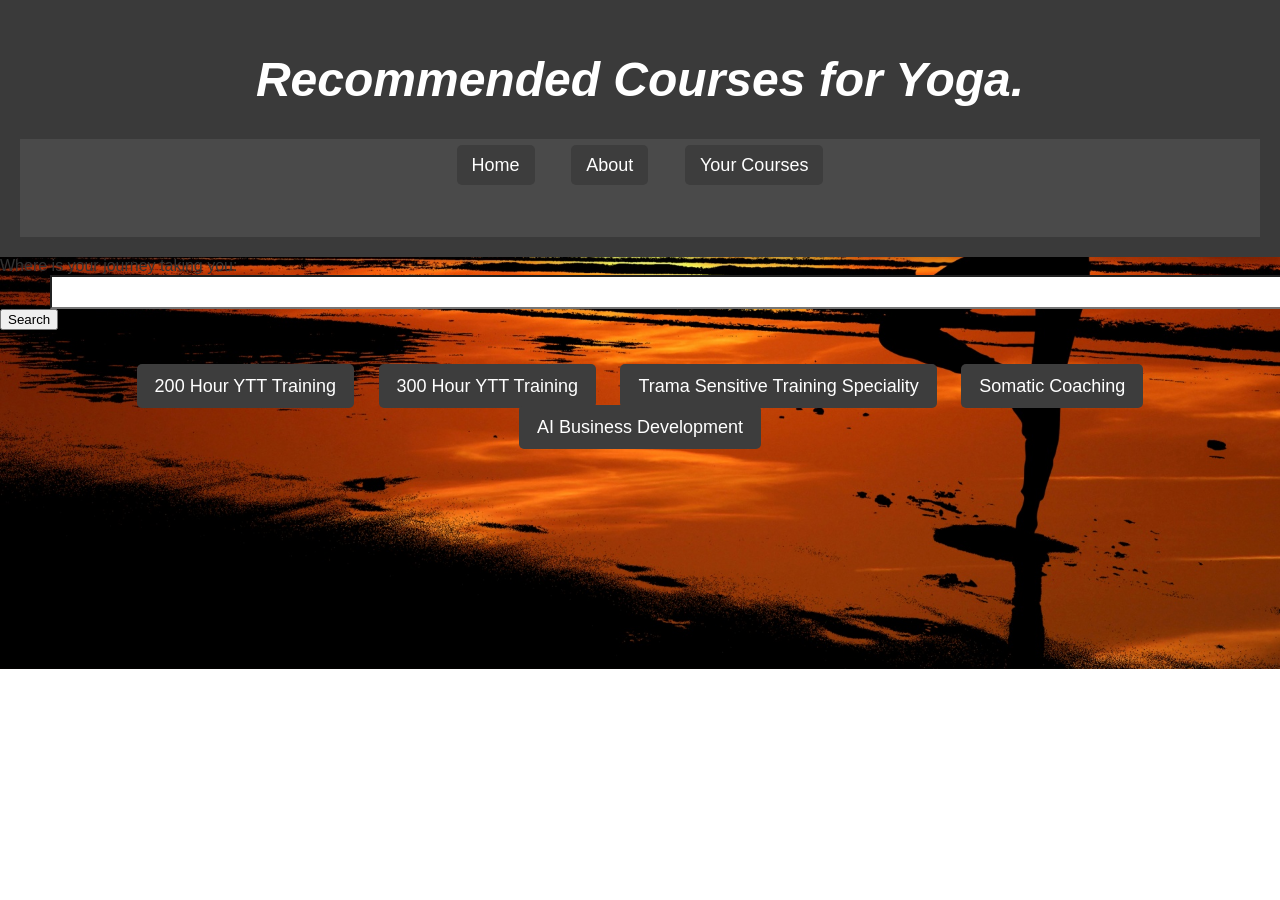
==== index.html @ f9510e7f "1904202" ====
<!DOCTYPE html>
<html lang="en">

<head>
    <meta charset="utf-8">
    <meta name="viewport" content="width=device-width, initial-scale=1.0">
    <meta name="description" content="Final Project for Group 4">
    <title>Recommended Courses for Yoga.</title>
    <link rel="stylesheet" type="text/css" href="FinalCSS.css">
    <style>
        body {
            background-image: url(./assets/yoga-silhouette-sunset-beach\ \(2\).jpg);
            background-size: cover;
            /* Ensures the image covers the entire background */
            background-repeat: no-repeat;
            /* Prevents the image from repeating */
        }
    </style>

</head>

<body>

    <div class="logo">
        <img src="./assets/Driven2beBetter1.png" alt="Yoga Logo" class="logo">
    </div>

    <header>
        <h1><a href="index.html"><b><i>Recommended Courses for Yoga.</i></b></a></h1>

        <div id="navbar">
            <nav>
                <ul>
                    <li><a href="index.html">Home</a></li>
                    <li><a href="about.html">About</a></li>
                    <li><a href="courses.html">Your Courses</a></li>
                </ul>
            </nav>
        </div>
    </header>

    <label for="site-search">Where is your journey taking you:</label>
    <input type="search" class="site-search" id="ite-search" name="q">
    <button class="search-button" type="submit">Search</button>

    <ul>
        <li><a href="#ytt_training_200_hours">200 Hour YTT Training</a></li>
        <li><a href="#ytt_training_300_hours">300 Hour YTT Training</a></li>
        <li><a href="#trama_sensitive_training">Trama Sensitive Training Speciality</a></li>
        <li><a href="#somatic_coaching">Somatic Coaching</a></li>
        <li><a href="#ai-business-development">AI Business Development</a></li>
    </ul>

    <div id="ytt_training_200_hours" class="course-section">
        <h2>200 Hour YTT Training</h2>
        <p>This is where the Learning <b><i><u>Begins</u></i></b></p>
    </div>

    <div id="ytt_training_300_hours" class="course-section">
        <h2>300 Hour YTT Training</h2>
        <p>It's time to go deep on the history, the physics, and how to lead a class.</p>
    </div>

    <div id="trama_sensitive_training" class="course-section">
        <h2>Trama Sensitive Training Speciality</h2>
        <p>This is a comlex series of skills that develop you on a new level. You learn how to help people that have
            delt with tough life situations. You learn what to look for when leading a class and how to hold space for
            them.</p>
    </div>

    <div id="somatic_coaching" class="course-section">
        <h2>Somatic Coaching</h2>
        <p>Now we get to Yoga in real life. You learn how to take what you learn on the mat and apply it. You also learn
            how to help others reconize when their body and mind is telling them what it needs. You then help make life
            plans to give the body what it needs.</p>
    </div>

    <div id="ai-business-development" class="course-section">
        <h2>AI Business Development</h2>
        <p>Welcome to Yoga in the 21st century. This is where you take the ancient art of yoga and add that modern day
            flare. You learn how to leverage Social Media and AI to develop your business.</p>
    </div>

    <script>
        function showSection() {
            let hash = window.location.hash.substring(1); // Get the part after #
            let sections = document.querySelectorAll('.course-section');

            sections.forEach(section => {
                section.classList.remove('active');
                if (section.id === hash) {
                    section.classList.add('active');
                }
            });
        }

        window.addEventListener('hashchange', showSection);
        window.addEventListener('load', showSection);
    </script>

</body>

</html>
---- FinalCSS.css ----
body {
  background-image: "./assets/._profileimage.png";
  background-size: cover;
  background-position: center;
  background-repeat: no-repeat;
  font-family: "Poppins", sans-serif;
  color: #333333;
  margin: 0;
  padding: 0;
}
.logo {
  max-width: 0px;
  max-height: 0px;
}

p {
  max-width: 600px;
  background: white;
  padding: 15px 20px;
  margin: 20px auto;
  border-radius: 8px;
  box-shadow: 0px 4px 8px rgba(0, 0, 0, 0.1);
  text-align: center;
  font-size: 18px;
  line-height: 1.6;
  color: #333;
}
ul {
  padding: bottom 250px;
}
h1,
h2 {
  font-weight: 600;
}

p,
ul li,
a {
  font-weight: 400;
}

header {
  background: #3a3a3a;
  color: white;
  text-align: center;
  padding: 20px;
  font-size: 24px;
  font-weight: bold;
  box-shadow: 0px 4px 8px rgba(0, 0, 0, 0.2);
}

header h1 a {
  text-decoration: none;
  color: white;
  transition: 0.3s;
}

header h1 a:hover {
  color: #dcdcdc;
}

#navbar {
  background: #4a4a4a;
  padding: 10px 0;
  text-align: center;
  padding-bottom: 60px;
}

#navbar ul {
  list-style: none;
  padding: 0;
  margin: 0;
}

#navbar ul li {
  display: inline;
  margin: 0 15px;
}

#navbar ul li a {
  text-decoration: none;
  color: white;
  font-size: 18px;
  padding: 10px 15px;
  transition: 0.3s;
}

#navbar ul li a:hover {
  background: #5a5a5a;
  border-radius: 5px;
}

ul {
  list-style: none;
  padding: 20px;
  text-align: center;
}

ul li {
  display: inline-block;
  margin: 10px;
}

ul li a {
  text-decoration: none;
  background: #3d3d3d;
  color: white;
  padding: 12px 18px;
  font-size: 18px;
  border-radius: 5px;
  transition: 0.3s;
}

ul li a:hover {
  background: #5d5d5d;
}

.course-section {
  display: none;
  background: white;
  max-width: 800px;
  margin: 30px auto;
  padding: 20px;
  border-radius: 8px;
  box-shadow: 0px 4px 10px rgba(0, 0, 0, 0.1);
  border-left: 5px solid #666;
}

.course-section.active {
  display: block;
}

.course-section h2 {
  color: #444;
  font-size: 28px;
  margin-bottom: 10px;
}

@media (max-width: 768px) {
  header {
    font-size: 20px;
    padding: 15px;
  }

  ul li {
    display: block;
    margin: 10px 0;
  }

  ul li a {
    width: 80%;
    display: block;
    text-align: center;
  }

  .course-section {
    width: 90%;
    padding: 15px;
  }
}
.search-bar,
.site-search,
.search-bar input {
  display: flex;
  flex-direction: column;
  align-items: center;
  justify-content: space-around;
  justify-items: space-around;
  align-items: center;
  text-align: center;
  width: 100%;
  padding: auto;
}
.search-bar {
  padding-top: 1500px;
  font-size: 24px;
  font-weight: bold;
  color: #333;
  height: fit-content;
}
.search-bar input {
  border: 1px solid green;
  border-radius: 5px;
  font-size: 16px;
  box-sizing: border-box;
  margin-bottom: 20px;
}
.site-search {
  margin-left: 50px;
  font-size: 24px;
  font-weight: bold;
  color: #333;
  text-decoration: none;
  background-color: #fff;
}
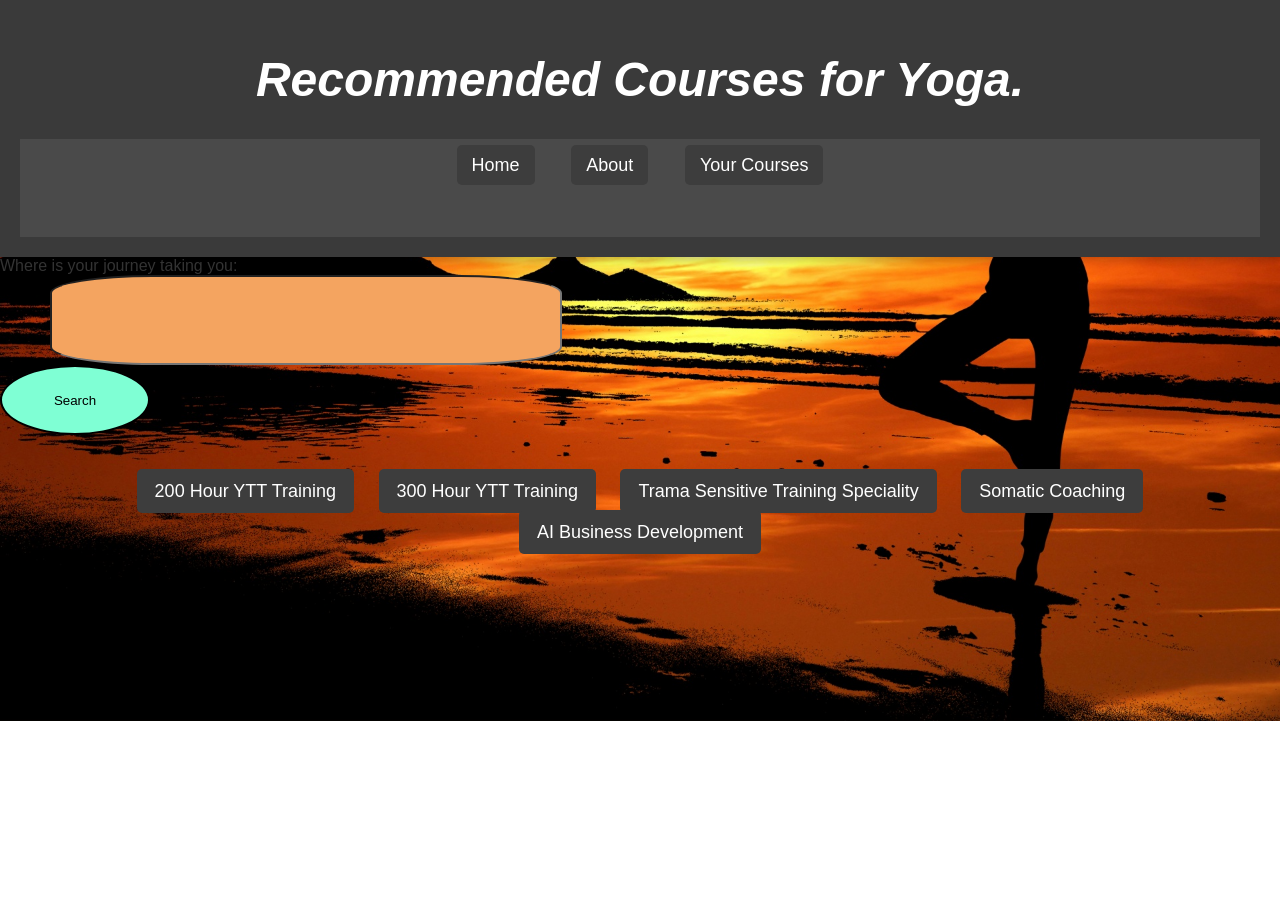
==== commit c810e4e9: "190422026" ====
--- a/index.html
+++ b/index.html
@@ -40,7 +40,7 @@
     </header>
 
     <label for="site-search">Where is your journey taking you:</label>
-    <input type="search" class="site-search" id="ite-search" name="q">
+    <input type="search" class="site-search" id="site-search" name="site-search">
     <button class="search-button" type="submit">Search</button>
 
     <ul>
--- a/FinalCSS.css
+++ b/FinalCSS.css
@@ -177,6 +177,7 @@
   font-weight: bold;
   color: #333;
   height: fit-content;
+  max-width: 50% !important;
 }
 .search-bar input {
   border: 1px solid green;
@@ -187,9 +188,30 @@
 }
 .site-search {
   margin-left: 50px;
-  font-size: 24px;
+  font-size: x-large;
   font-weight: bold;
   color: #333;
   text-decoration: none;
-  background-color: #fff;
-}
+  background-color: sandybrown;
+  cursor: pointer;
+  color: white;
+  padding: 10px 20px;
+  border-radius: 20%;
+  width: 1100px;
+  height: 90px;
+  max-width: 40% !important;
+}
+.search-button {
+  border: 2px black solid;
+  background-color: aquamarine;
+  color: black;
+  padding: 10px 20px;
+  border-radius: 50%;
+  width: 150px;
+  height: 70px;
+  display: flex;
+  align-items: center;
+  justify-content: center;
+  justify-items: center;
+  text-align: center;
+}
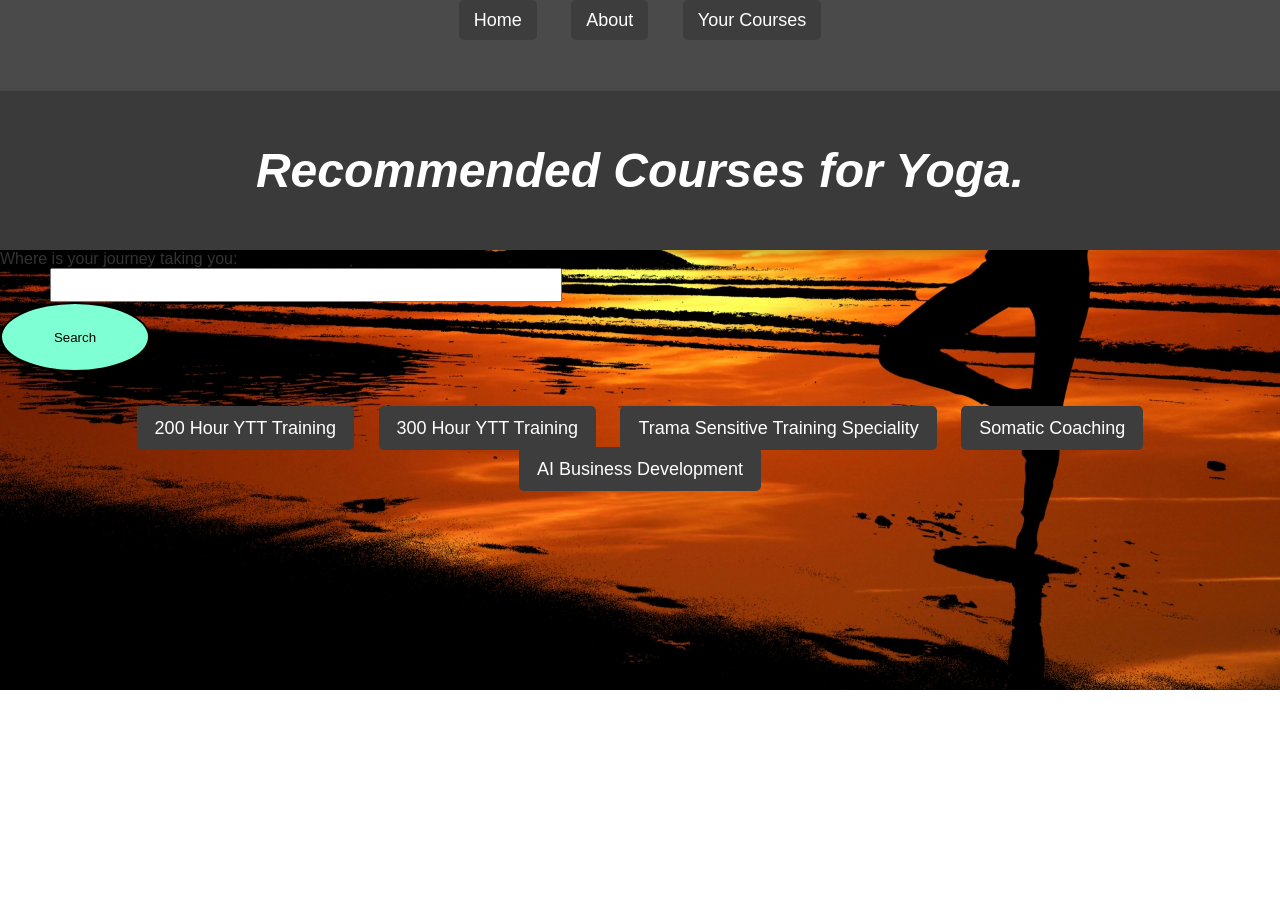
==== commit a3939c78: "19042026" ====
--- a/index.html
+++ b/index.html
@@ -7,6 +7,7 @@
     <meta name="description" content="Final Project for Group 4">
     <title>Recommended Courses for Yoga.</title>
     <link rel="stylesheet" type="text/css" href="FinalCSS.css">
+    <!-- Background Image -->
     <style>
         body {
             background-image: url(./assets/yoga-silhouette-sunset-beach\ \(2\).jpg);
@@ -20,29 +21,30 @@
 </head>
 
 <body>
-
+    <!-- Logo -->
     <div class="logo">
         <img src="./assets/Driven2beBetter1.png" alt="Yoga Logo" class="logo">
     </div>
-
+    <!-- Navbar -->
+    <div id="navbar">
+        <nav>
+            <ul>
+                <li><a href="index.html">Home</a></li>
+                <li><a href="about.html">About</a></li>
+                <li><a href="courses.html">Your Courses</a></li>
+            </ul>
+        </nav>
+    </div>
+    <!--Header  -->
     <header>
         <h1><a href="index.html"><b><i>Recommended Courses for Yoga.</i></b></a></h1>
 
-        <div id="navbar">
-            <nav>
-                <ul>
-                    <li><a href="index.html">Home</a></li>
-                    <li><a href="about.html">About</a></li>
-                    <li><a href="courses.html">Your Courses</a></li>
-                </ul>
-            </nav>
-        </div>
     </header>
-
+    <!--Search Bar  -->
     <label for="site-search">Where is your journey taking you:</label>
     <input type="search" class="site-search" id="site-search" name="site-search">
     <button class="search-button" type="submit">Search</button>
-
+    <!--Buttons  -->
     <ul>
         <li><a href="#ytt_training_200_hours">200 Hour YTT Training</a></li>
         <li><a href="#ytt_training_300_hours">300 Hour YTT Training</a></li>
@@ -50,31 +52,32 @@
         <li><a href="#somatic_coaching">Somatic Coaching</a></li>
         <li><a href="#ai-business-development">AI Business Development</a></li>
     </ul>
-
+    <!-- Button Details  -->
+    <!-- 200 hr -->
     <div id="ytt_training_200_hours" class="course-section">
         <h2>200 Hour YTT Training</h2>
         <p>This is where the Learning <b><i><u>Begins</u></i></b></p>
     </div>
-
+    <!-- 300 hr -->
     <div id="ytt_training_300_hours" class="course-section">
         <h2>300 Hour YTT Training</h2>
         <p>It's time to go deep on the history, the physics, and how to lead a class.</p>
     </div>
-
+    <!-- Trama -->
     <div id="trama_sensitive_training" class="course-section">
         <h2>Trama Sensitive Training Speciality</h2>
         <p>This is a comlex series of skills that develop you on a new level. You learn how to help people that have
             delt with tough life situations. You learn what to look for when leading a class and how to hold space for
             them.</p>
     </div>
-
+    <!-- Somatic -->
     <div id="somatic_coaching" class="course-section">
         <h2>Somatic Coaching</h2>
         <p>Now we get to Yoga in real life. You learn how to take what you learn on the mat and apply it. You also learn
             how to help others reconize when their body and mind is telling them what it needs. You then help make life
             plans to give the body what it needs.</p>
     </div>
-
+    <!--AI  -->
     <div id="ai-business-development" class="course-section">
         <h2>AI Business Development</h2>
         <p>Welcome to Yoga in the 21st century. This is where you take the ancient art of yoga and add that modern day
--- a/FinalCSS.css
+++ b/FinalCSS.css
@@ -178,6 +178,7 @@
   color: #333;
   height: fit-content;
   max-width: 50% !important;
+  cursor: pointer;
 }
 .search-bar input {
   border: 1px solid green;
@@ -192,13 +193,7 @@
   font-weight: bold;
   color: #333;
   text-decoration: none;
-  background-color: sandybrown;
-  cursor: pointer;
-  color: white;
-  padding: 10px 20px;
-  border-radius: 20%;
-  width: 1100px;
-  height: 90px;
+  color: white;
   max-width: 40% !important;
 }
 .search-button {
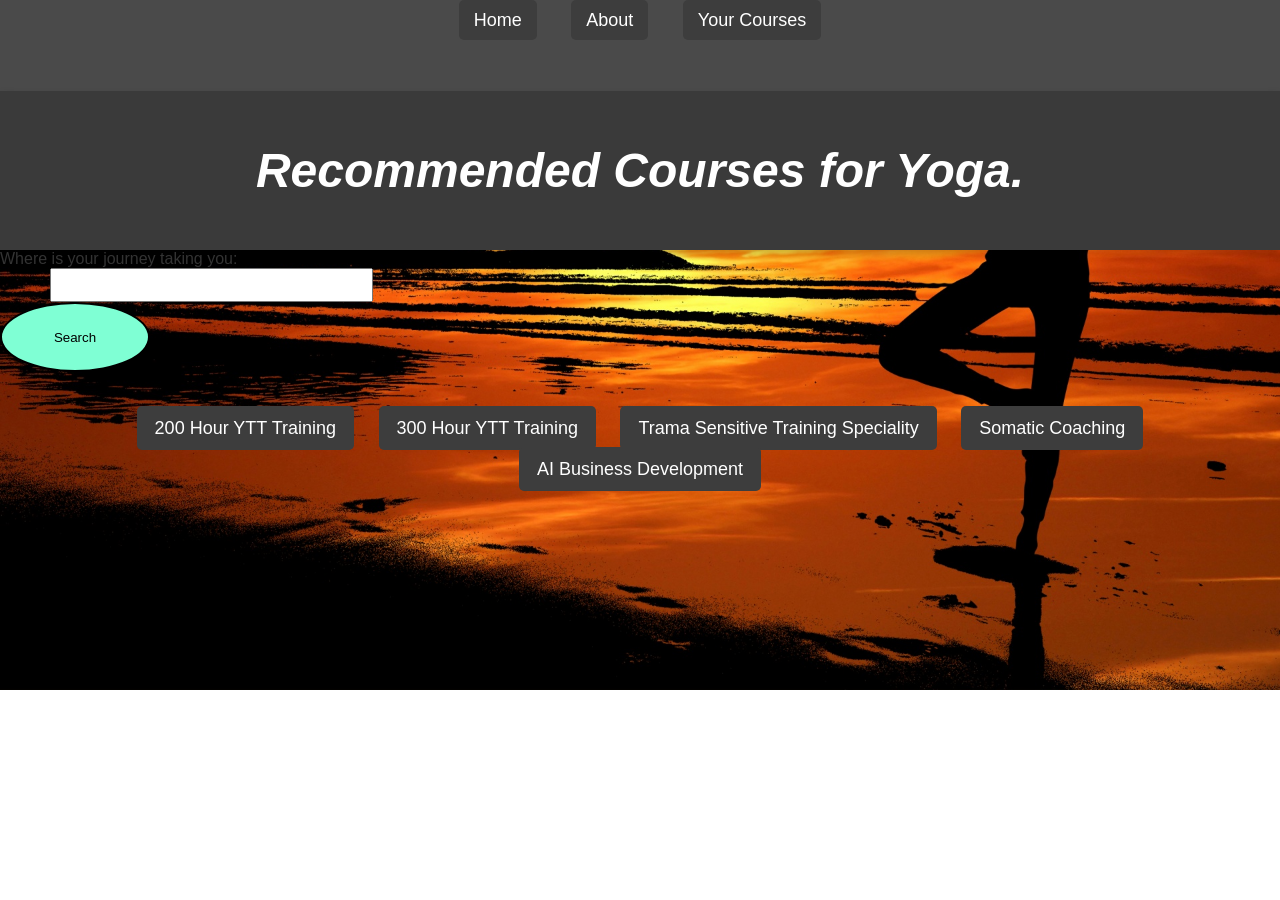
==== commit 10e3750a: "19" ====
--- a/index.html
+++ b/index.html
@@ -41,7 +41,7 @@
 
     </header>
     <!--Search Bar  -->
-    <label for="site-search">Where is your journey taking you:</label>
+    <label for="search-title">Where is your journey taking you:</label>
     <input type="search" class="site-search" id="site-search" name="site-search">
     <button class="search-button" type="submit">Search</button>
     <!--Buttons  -->
--- a/FinalCSS.css
+++ b/FinalCSS.css
@@ -158,20 +158,15 @@
     padding: 15px;
   }
 }
-.search-bar,
-.site-search,
-.search-bar input {
-  display: flex;
-  flex-direction: column;
-  align-items: center;
-  justify-content: space-around;
-  justify-items: space-around;
-  align-items: center;
-  text-align: center;
+
+.search-bar {
+  display: flex;
+  flex-direction: column;
+  align-items: center;
+  justify-content: space-around;
+  justify-items: space-around;
   width: 100%;
-  padding: auto;
-}
-.search-bar {
+  align-content: center;
   padding-top: 1500px;
   font-size: 24px;
   font-weight: bold;
@@ -188,6 +183,12 @@
   margin-bottom: 20px;
 }
 .site-search {
+  display: flex;
+  flex-direction: column;
+  align-items: center;
+  align-content: center;
+  justify-content: space-around;
+  justify-items: space-around;
   margin-left: 50px;
   font-size: x-large;
   font-weight: bold;
@@ -197,6 +198,12 @@
   max-width: 40% !important;
 }
 .search-button {
+  display: flex;
+  flex-direction: column;
+  align-items: center;
+  align-content: center;
+  justify-content: space-around;
+  justify-items: space-around;
   border: 2px black solid;
   background-color: aquamarine;
   color: black;
@@ -210,3 +217,14 @@
   justify-items: center;
   text-align: center;
 }
+.search-title {
+  display: flex;
+  flex-direction: column;
+  align-items: center;
+  align-content: center;
+  justify-content: space-around;
+  justify-items: space-around;
+  font-size: x-large;
+  font-weight: bold;
+  color: #333;
+}
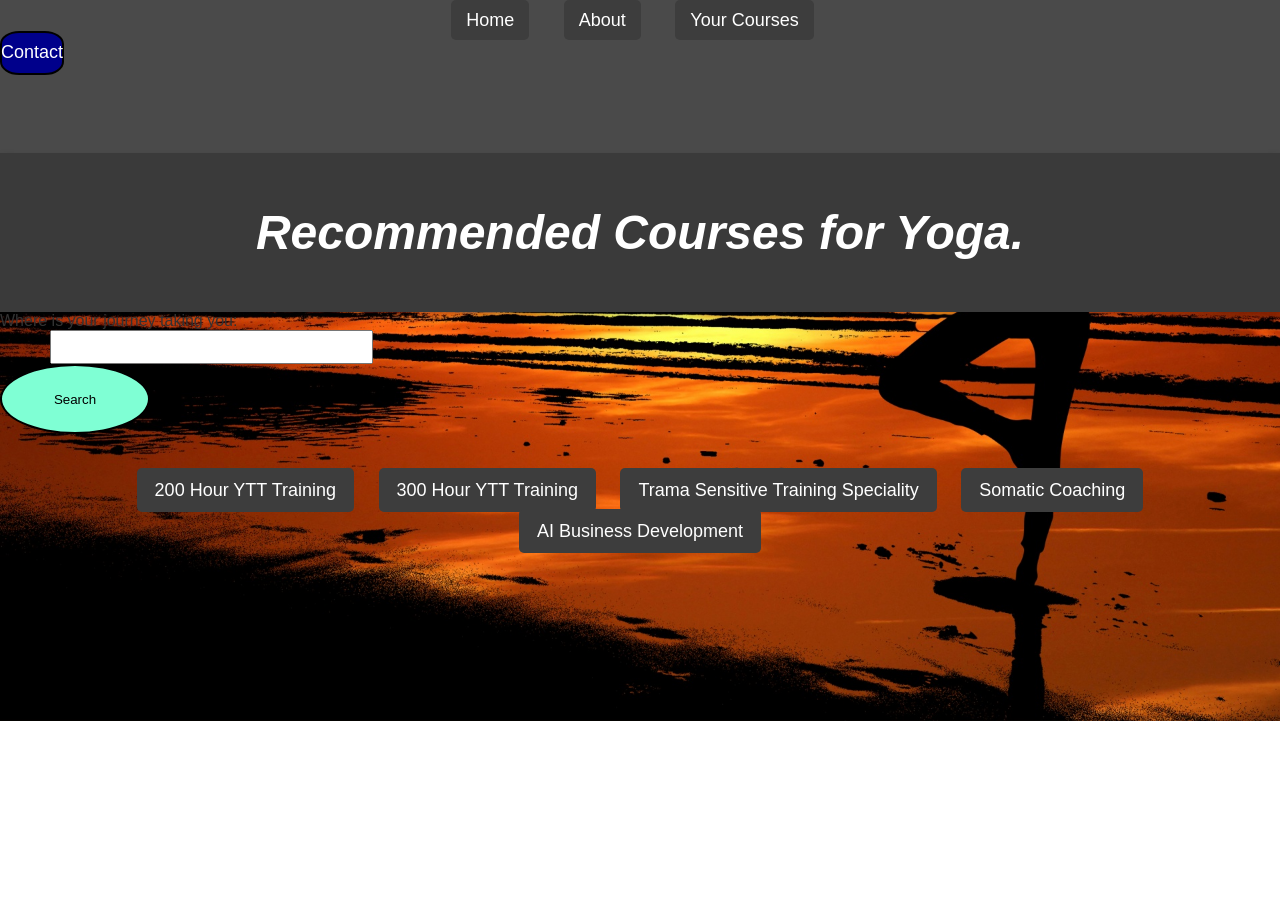
==== commit 3383740e: "19" ====
--- a/index.html
+++ b/index.html
@@ -32,6 +32,7 @@
                 <li><a href="index.html">Home</a></li>
                 <li><a href="about.html">About</a></li>
                 <li><a href="courses.html">Your Courses</a></li>
+                <li><a class="btn-contact">Contact</a></li>
             </ul>
         </nav>
     </div>
--- a/FinalCSS.css
+++ b/FinalCSS.css
@@ -114,6 +114,21 @@
 ul li a:hover {
   background: #5d5d5d;
 }
+.btn-contact {
+  display: flex;
+  flex-direction: column-reverse;
+  align-items: center;
+  align-content: center;
+  justify-content: space-around;
+  justify-items: space-around;
+  border: 2px black solid;
+  background-color: darkblue;
+  color: black;
+  padding: 10px 20px;
+  border-radius: 30%;
+  width: 30px;
+  height: 20px;
+}
 
 .course-section {
   display: none;
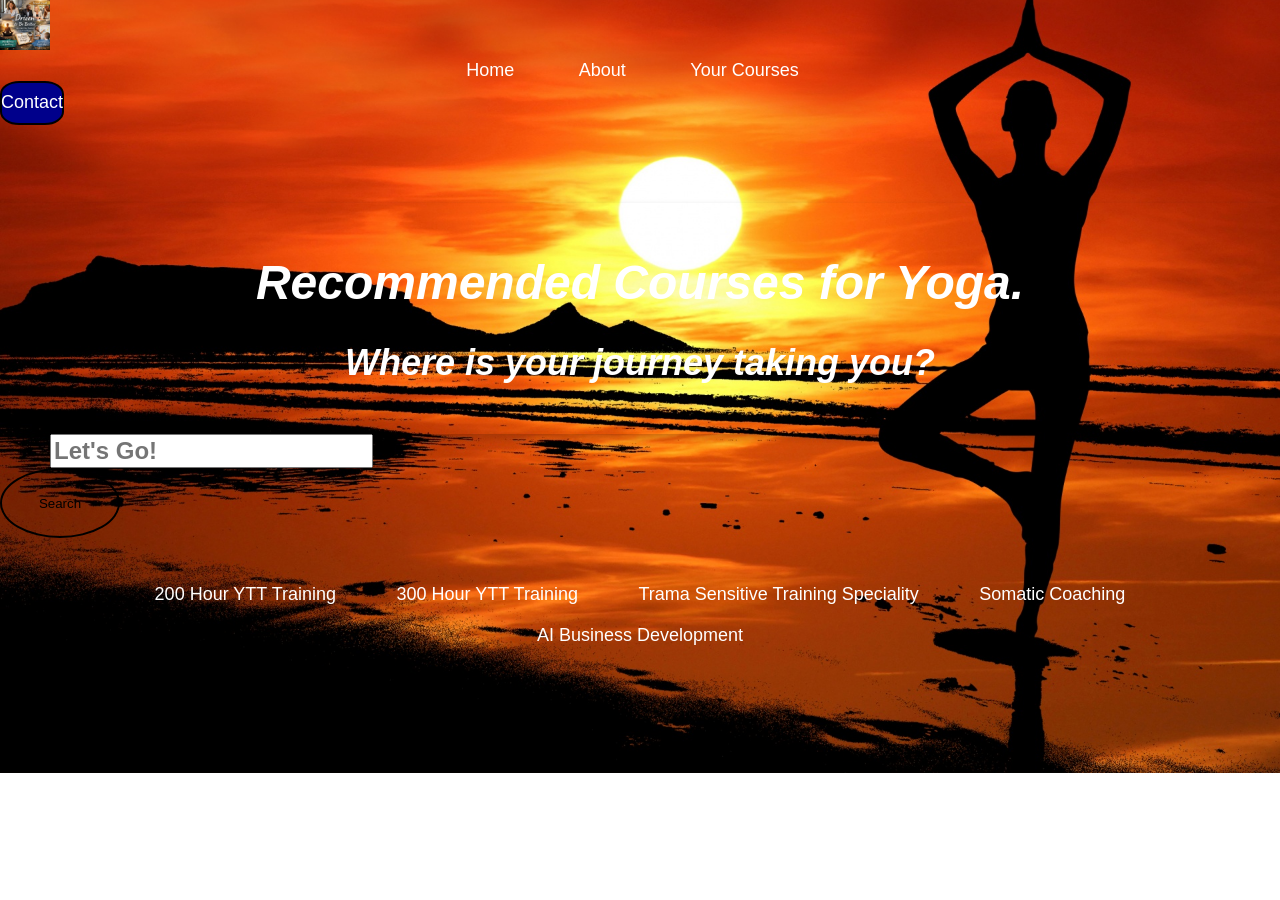
==== commit e44c42eb: "19042026" ====
--- a/index.html
+++ b/index.html
@@ -39,11 +39,12 @@
     <!--Header  -->
     <header>
         <h1><a href="index.html"><b><i>Recommended Courses for Yoga.</i></b></a></h1>
+        <h2><b><i>Where is your journey taking you?</i></b></h2>
 
     </header>
     <!--Search Bar  -->
-    <label for="search-title">Where is your journey taking you:</label>
-    <input type="search" class="site-search" id="site-search" name="site-search">
+    <label for="search-title"></label>
+    <input type="search" class="site-search" id="site-search" name="site-search" placeholder="Let's Go!">
     <button class="search-button" type="submit">Search</button>
     <!--Buttons  -->
     <ul>
--- a/FinalCSS.css
+++ b/FinalCSS.css
@@ -4,18 +4,18 @@
   background-position: center;
   background-repeat: no-repeat;
   font-family: "Poppins", sans-serif;
-  color: #333333;
+  color: transparent;
   margin: 0;
   padding: 0;
 }
 .logo {
-  max-width: 0px;
-  max-height: 0px;
+  max-width: 50px;
+  max-height: 50px;
 }
 
 p {
   max-width: 600px;
-  background: white;
+  background: transparent;
   padding: 15px 20px;
   margin: 20px auto;
   border-radius: 8px;
@@ -40,7 +40,8 @@
 }
 
 header {
-  background: #3a3a3a;
+  background: transparent;
+  text-align: center;
   color: white;
   text-align: center;
   padding: 20px;
@@ -60,7 +61,7 @@
 }
 
 #navbar {
-  background: #4a4a4a;
+  background: transparent;
   padding: 10px 0;
   text-align: center;
   padding-bottom: 60px;
@@ -86,7 +87,7 @@
 }
 
 #navbar ul li a:hover {
-  background: #5a5a5a;
+  background: transparent;
   border-radius: 5px;
 }
 
@@ -103,7 +104,7 @@
 
 ul li a {
   text-decoration: none;
-  background: #3d3d3d;
+  background: transparent;
   color: white;
   padding: 12px 18px;
   font-size: 18px;
@@ -112,7 +113,8 @@
 }
 
 ul li a:hover {
-  background: #5d5d5d;
+  background: transparent;
+  border-radius: 5px;
 }
 .btn-contact {
   display: flex;
@@ -209,8 +211,8 @@
   font-weight: bold;
   color: #333;
   text-decoration: none;
-  color: white;
-  max-width: 40% !important;
+  color: black;
+  max-width: 60% !important;
 }
 .search-button {
   display: flex;
@@ -220,11 +222,11 @@
   justify-content: space-around;
   justify-items: space-around;
   border: 2px black solid;
-  background-color: aquamarine;
+  background-color: transparent;
   color: black;
   padding: 10px 20px;
   border-radius: 50%;
-  width: 150px;
+  width: 120px;
   height: 70px;
   display: flex;
   align-items: center;
@@ -241,5 +243,5 @@
   justify-items: space-around;
   font-size: x-large;
   font-weight: bold;
-  color: #333;
-}
+  color: black;
+}
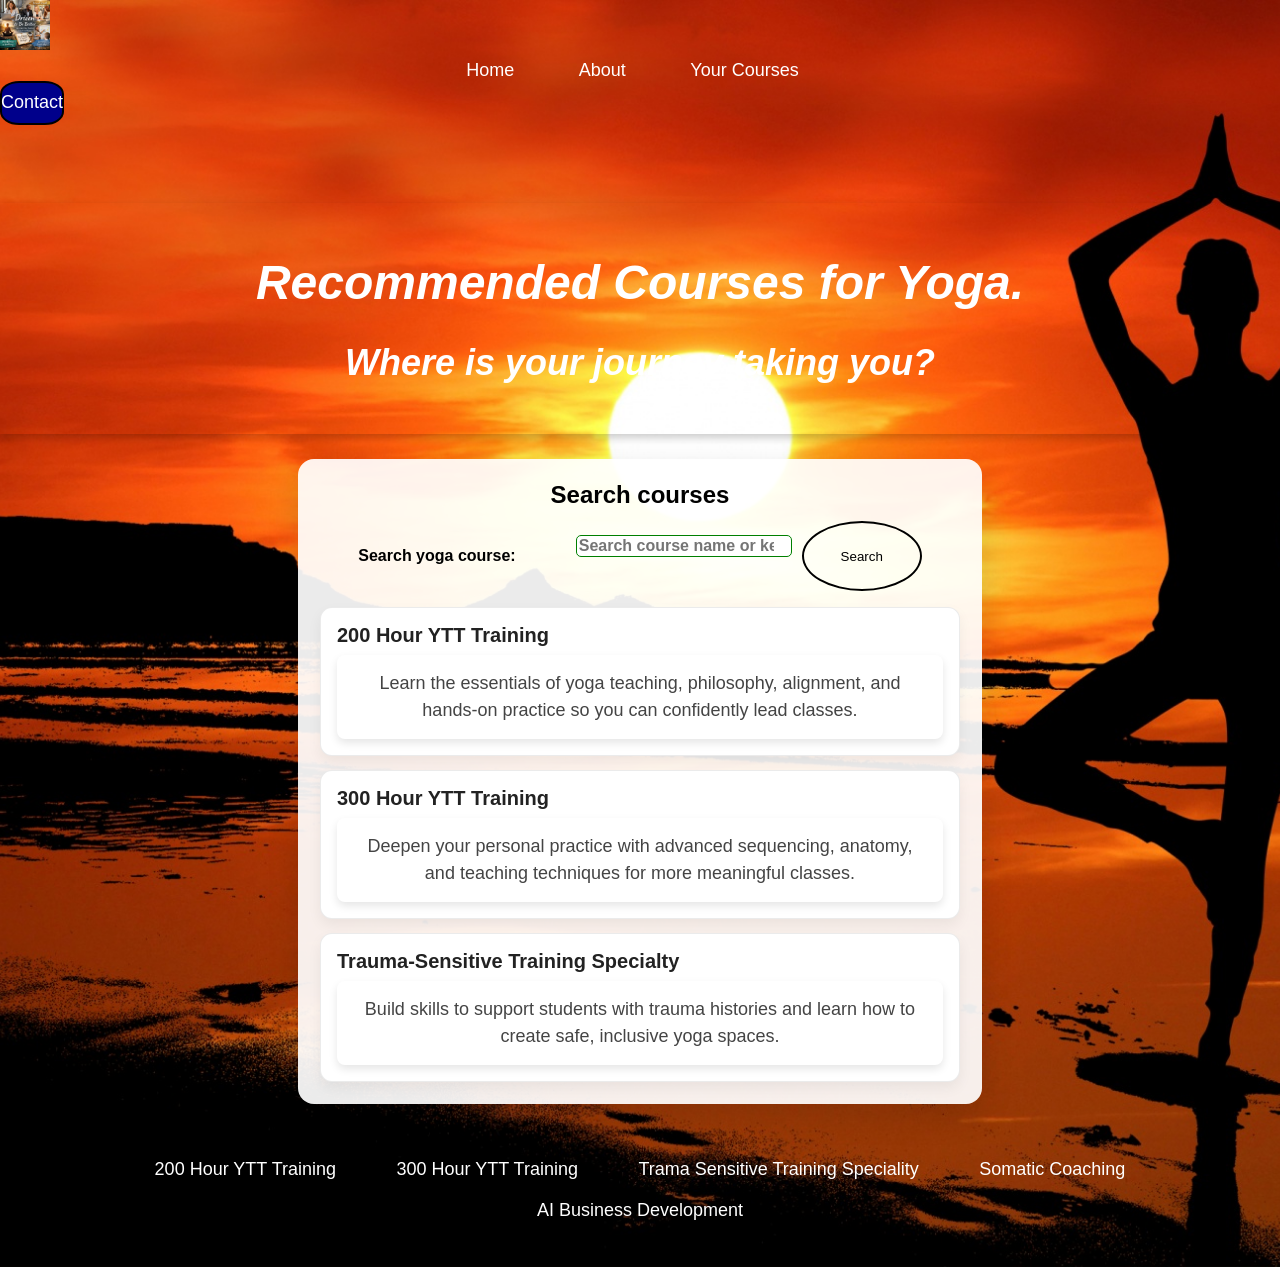
==== commit 388995ba: "10062026" ====
--- a/index.html
+++ b/index.html
@@ -43,9 +43,15 @@
 
     </header>
     <!--Search Bar  -->
-    <label for="search-title"></label>
-    <input type="search" class="site-search" id="site-search" name="site-search" placeholder="Let's Go!">
-    <button class="search-button" type="submit">Search</button>
+    <div class="search-bar">
+        <div class="search-title">Search courses</div>
+        <div class="search-controls">
+            <label class="search-label" for="site-search">Search yoga course:</label>
+            <input type="search" class="site-search" id="site-search" name="site-search" placeholder="Search course name or keyword">
+            <button class="search-button" type="button" id="search-button">Search</button>
+        </div>
+        <div id="search-results" class="search-results"></div>
+    </div>
     <!--Buttons  -->
     <ul>
         <li><a href="#ytt_training_200_hours">200 Hour YTT Training</a></li>
@@ -87,6 +93,66 @@
     </div>
 
     <script>
+        const sampleResults = [
+            {
+                title: '200 Hour YTT Training',
+                description: 'Learn the essentials of yoga teaching, philosophy, alignment, and hands-on practice so you can confidently lead classes.'
+            },
+            {
+                title: '300 Hour YTT Training',
+                description: 'Deepen your personal practice with advanced sequencing, anatomy, and teaching techniques for more meaningful classes.'
+            },
+            {
+                title: 'Trauma-Sensitive Training Specialty',
+                description: 'Build skills to support students with trauma histories and learn how to create safe, inclusive yoga spaces.'
+            },
+            {
+                title: 'Somatic Coaching',
+                description: 'Explore body-based coaching tools to connect movement, breath, and emotional awareness in teaching.'
+            },
+            {
+                title: 'AI Business Development',
+                description: 'Use modern tools to grow your yoga business, build a brand, and reach more students online.'
+            }
+        ];
+
+        const searchInput = document.getElementById('site-search');
+        const searchButton = document.getElementById('search-button');
+        const searchResults = document.getElementById('search-results');
+
+        function renderSearchResults(results) {
+            if (!searchResults) return;
+
+            if (results.length === 0) {
+                searchResults.innerHTML = '<div class="search-no-results">No results found. Try another keyword.</div>';
+                return;
+            }
+
+            searchResults.innerHTML = results.map(result => {
+                return `
+                    <div class="search-result">
+                        <h3>${result.title}</h3>
+                        <p>${result.description}</p>
+                    </div>
+                `;
+            }).join('');
+        }
+
+        function performSearch() {
+            const query = searchInput.value.trim().toLowerCase();
+
+            if (query === '') {
+                renderSearchResults(sampleResults.slice(0, 3));
+                return;
+            }
+
+            const filtered = sampleResults.filter(result => {
+                return result.title.toLowerCase().includes(query) || result.description.toLowerCase().includes(query);
+            });
+
+            renderSearchResults(filtered);
+        }
+
         function showSection() {
             let hash = window.location.hash.substring(1); // Get the part after #
             let sections = document.querySelectorAll('.course-section');
@@ -99,10 +165,18 @@
             });
         }
 
+        searchButton.addEventListener('click', performSearch);
+        searchInput.addEventListener('input', performSearch);
+
         window.addEventListener('hashchange', showSection);
-        window.addEventListener('load', showSection);
+        window.addEventListener('load', () => {
+            showSection();
+            renderSearchResults(sampleResults.slice(0, 3));
+        });
     </script>
 
 </body>
 
-</html>+</html>
+
+<!-- https://priyangsubanerjee.github.io/yogism/yogism-api.json -->
--- a/FinalCSS.css
+++ b/FinalCSS.css
@@ -236,12 +236,66 @@
 }
 .search-title {
   display: flex;
-  flex-direction: column;
-  align-items: center;
-  align-content: center;
-  justify-content: space-around;
-  justify-items: space-around;
+  justify-content: center;
   font-size: x-large;
   font-weight: bold;
   color: black;
-}
+  margin-bottom: 12px;
+}
+
+.search-controls {
+  display: flex;
+  flex-wrap: wrap;
+  align-items: center;
+  justify-content: center;
+  gap: 10px;
+  margin-bottom: 16px;
+}
+
+.search-label {
+  font-size: 16px;
+  color: black;
+  min-width: 150px;
+}
+
+.search-bar {
+  max-width: 900px;
+  margin: 25px auto;
+  padding: 22px;
+  background: rgba(255, 255, 255, 0.92);
+  border-radius: 16px;
+  box-shadow: 0 12px 32px rgba(0, 0, 0, 0.14);
+}
+
+.search-results {
+  display: grid;
+  gap: 14px;
+}
+
+.search-result {
+  background: #fff;
+  border-radius: 12px;
+  padding: 16px;
+  border: 1px solid rgba(0, 0, 0, 0.08);
+  box-shadow: 0 6px 14px rgba(0, 0, 0, 0.06);
+}
+
+.search-result h3 {
+  margin: 0 0 8px;
+  font-size: 20px;
+  color: #222;
+}
+
+.search-result p {
+  margin: 0;
+  color: #444;
+  line-height: 1.5;
+}
+
+.search-no-results {
+  color: #555;
+  padding: 14px;
+  border-radius: 10px;
+  background: #f8f8f8;
+  border: 1px solid rgba(0, 0, 0, 0.06);
+}
